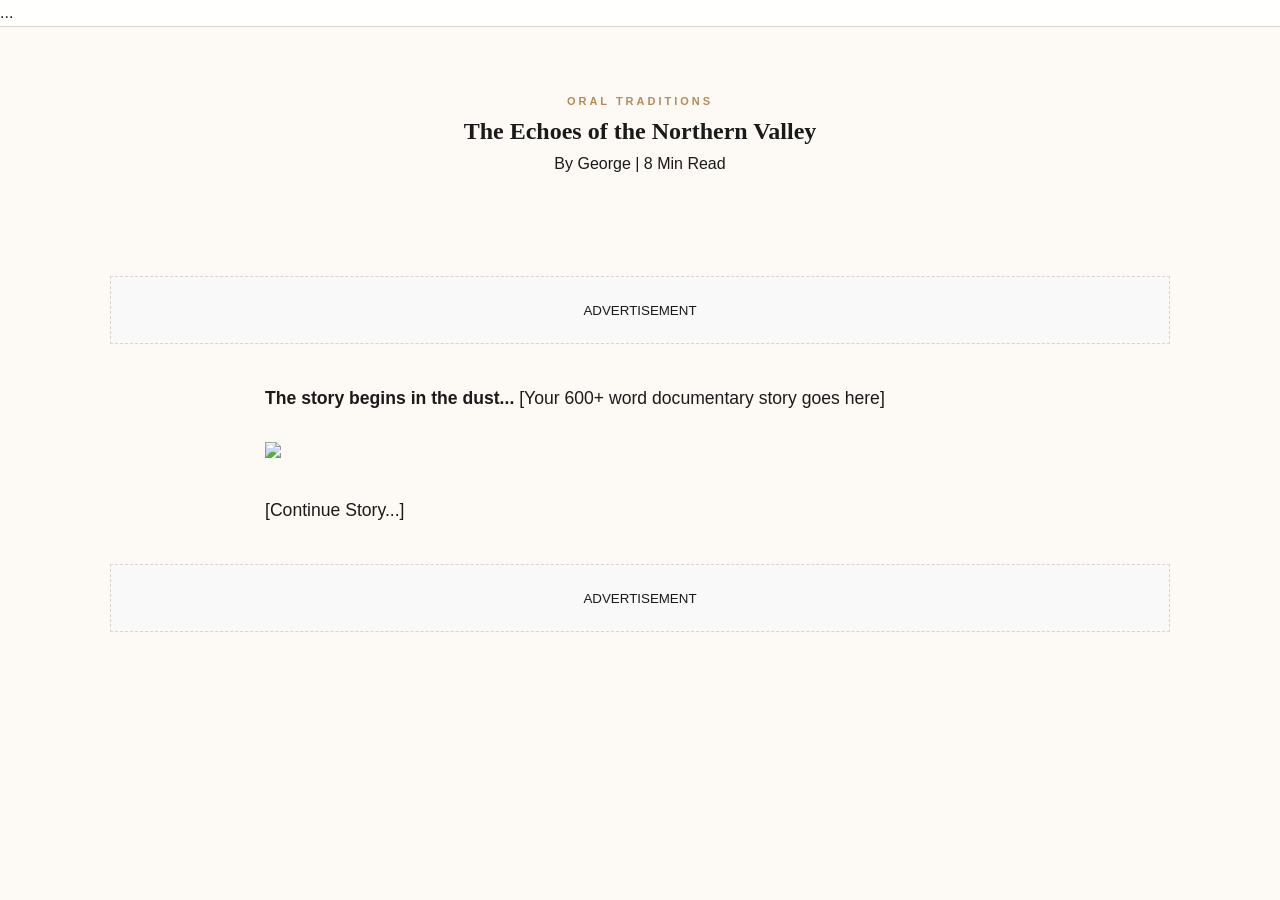
==== article.html @ 20ddc958 "Create article.html" ====
<!DOCTYPE html>
<html lang="en">
<head>
    <meta charset="UTF-8">
    <title>Article Title | Heritage Archive</title>
    <link rel="stylesheet" href="style.css">
</head>
<body>
    <header class="site-header">...</header> <article class="container">
        <header class="post-header">
            <span class="category-tag">Oral Traditions</span>
            <h1>The Echoes of the Northern Valley</h1>
            <p>By George | 8 Min Read</p>
        </header>

        <div class="ad-container">
            <small>ADVERTISEMENT</small>
            </div>

        <div class="content-body">
            <p><strong>The story begins in the dust...</strong> [Your 600+ word documentary story goes here]</p>
            
            <img src="large-image.jpg" style="width:100%; margin: 30px 0;">
            
            <p>[Continue Story...]</p>
        </div>

        <div class="ad-container">
            <small>ADVERTISEMENT</small>
            </div>
    </article>
</body>
</html>
---- style.css ----
:root {
    --bg: #fdfaf6;
    --text: #1a1a1a;
    --accent: #b38b59;
    --stone: #d6d3d1;
    --white: #ffffff;
}

* { margin: 0; padding: 0; box-sizing: border-box; }
body { background: var(--bg); color: var(--text); font-family: 'Inter', sans-serif; line-height: 1.6; }
.container { max-width: 1100px; margin: 0 auto; padding: 0 20px; }

/* Navigation */
.site-header { background: rgba(255, 255, 255, 0.95); border-bottom: 1px solid var(--stone); position: sticky; top: 0; z-index: 100; }
.nav-wrapper { display: flex; justify-content: space-between; align-items: center; height: 70px; }
.logo { font-family: 'Playfair Display', serif; font-size: 1.5rem; font-weight: bold; }
.nav-links { display: flex; list-style: none; gap: 25px; }
.nav-links a { text-decoration: none; color: var(--text); font-size: 12px; text-transform: uppercase; letter-spacing: 1px; font-weight: 600; }

/* Grid System */
.grid-container { display: grid; grid-template-columns: repeat(auto-fill, minmax(320px, 1fr)); gap: 40px; margin: 40px 0; }
.doc-card { text-decoration: none; color: inherit; }
.thumb-wrapper { position: relative; aspect-ratio: 16/9; overflow: hidden; margin-bottom: 15px; background: #eee; }
.thumb-wrapper img { width: 100%; height: 100%; object-fit: cover; transition: 0.5s; }
.doc-card:hover img { transform: scale(1.05); }

/* Article Styling */
.post-header { text-align: center; padding: 60px 0; }
h1, h2 { font-family: 'Playfair Display', serif; }
.category-tag { color: var(--accent); text-transform: uppercase; font-size: 11px; letter-spacing: 3px; font-weight: bold; }
.content-body { max-width: 750px; margin: 0 auto; font-size: 1.1rem; }
.ad-container { background: #f9f9f9; border: 1px dashed var(--stone); padding: 20px; text-align: center; margin: 40px 0; }

/* Footer */
footer { background: #1a1a1a; color: #999; padding: 60px 0; margin-top: 80px; }
footer a { color: #fff; text-decoration: none; font-size: 13px; margin-right: 15px; }
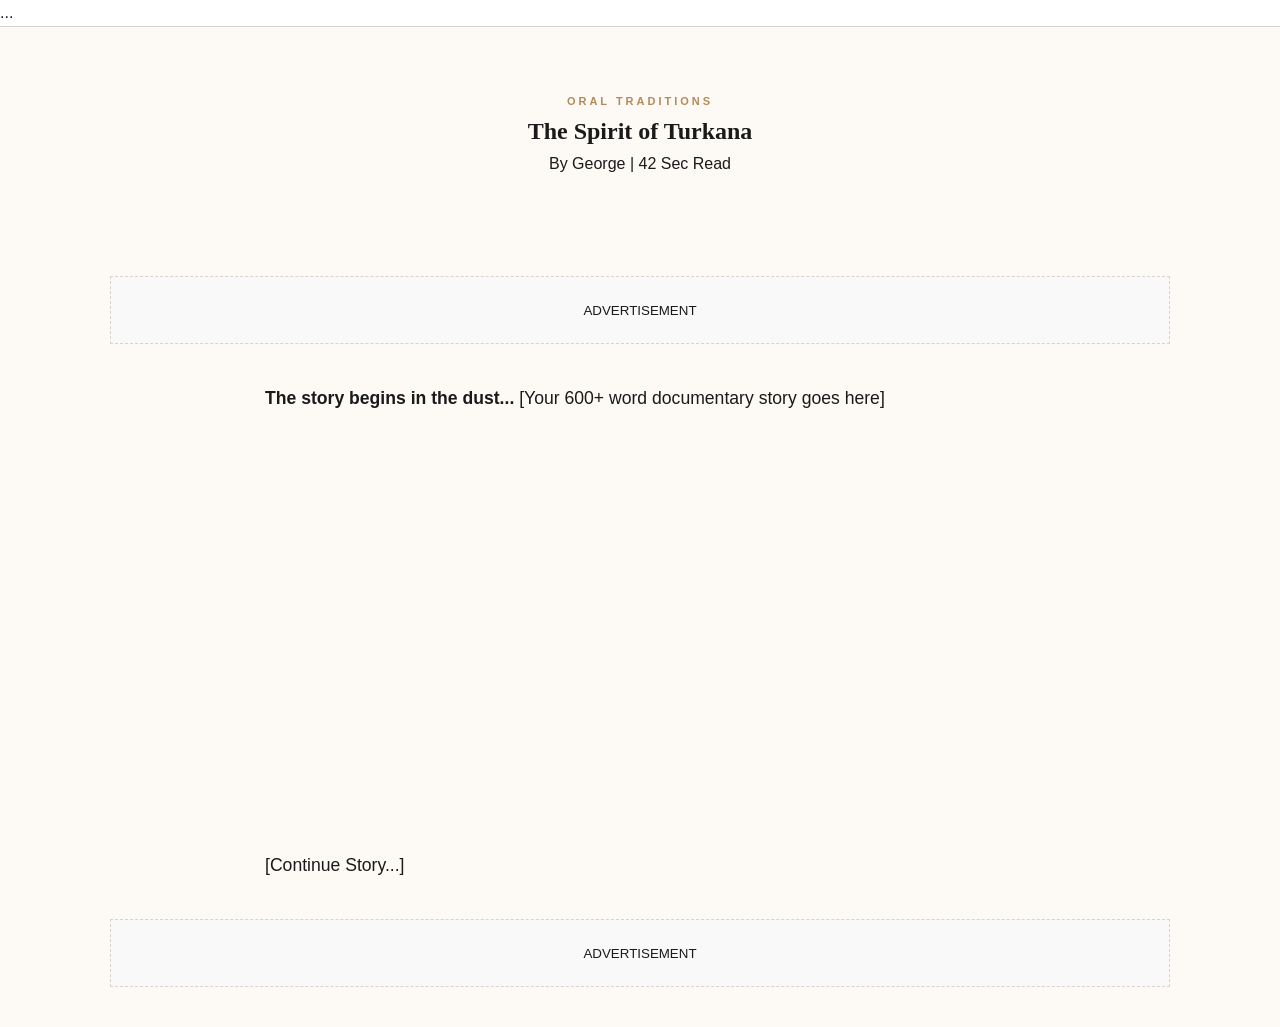
==== commit 7702755f: "Update article.html" ====
--- a/article.html
+++ b/article.html
@@ -9,8 +9,8 @@
     <header class="site-header">...</header> <article class="container">
         <header class="post-header">
             <span class="category-tag">Oral Traditions</span>
-            <h1>The Echoes of the Northern Valley</h1>
-            <p>By George | 8 Min Read</p>
+            <h1>The Spirit of Turkana</h1>
+            <p>By George | 42 Sec Read</p>
         </header>
 
         <div class="ad-container">
@@ -20,7 +20,7 @@
         <div class="content-body">
             <p><strong>The story begins in the dust...</strong> [Your 600+ word documentary story goes here]</p>
             
-            <img src="large-image.jpg" style="width:100%; margin: 30px 0;">
+           <iframe width="884" height="431" src="https://www.youtube.com/embed/T1zYcqRL2E0" title="This is the strange side of hustle #documentary " frameborder="0" allow="accelerometer; autoplay; clipboard-write; encrypted-media; gyroscope; picture-in-picture; web-share" referrerpolicy="strict-origin-when-cross-origin" allowfullscreen></iframe>
             
             <p>[Continue Story...]</p>
         </div>
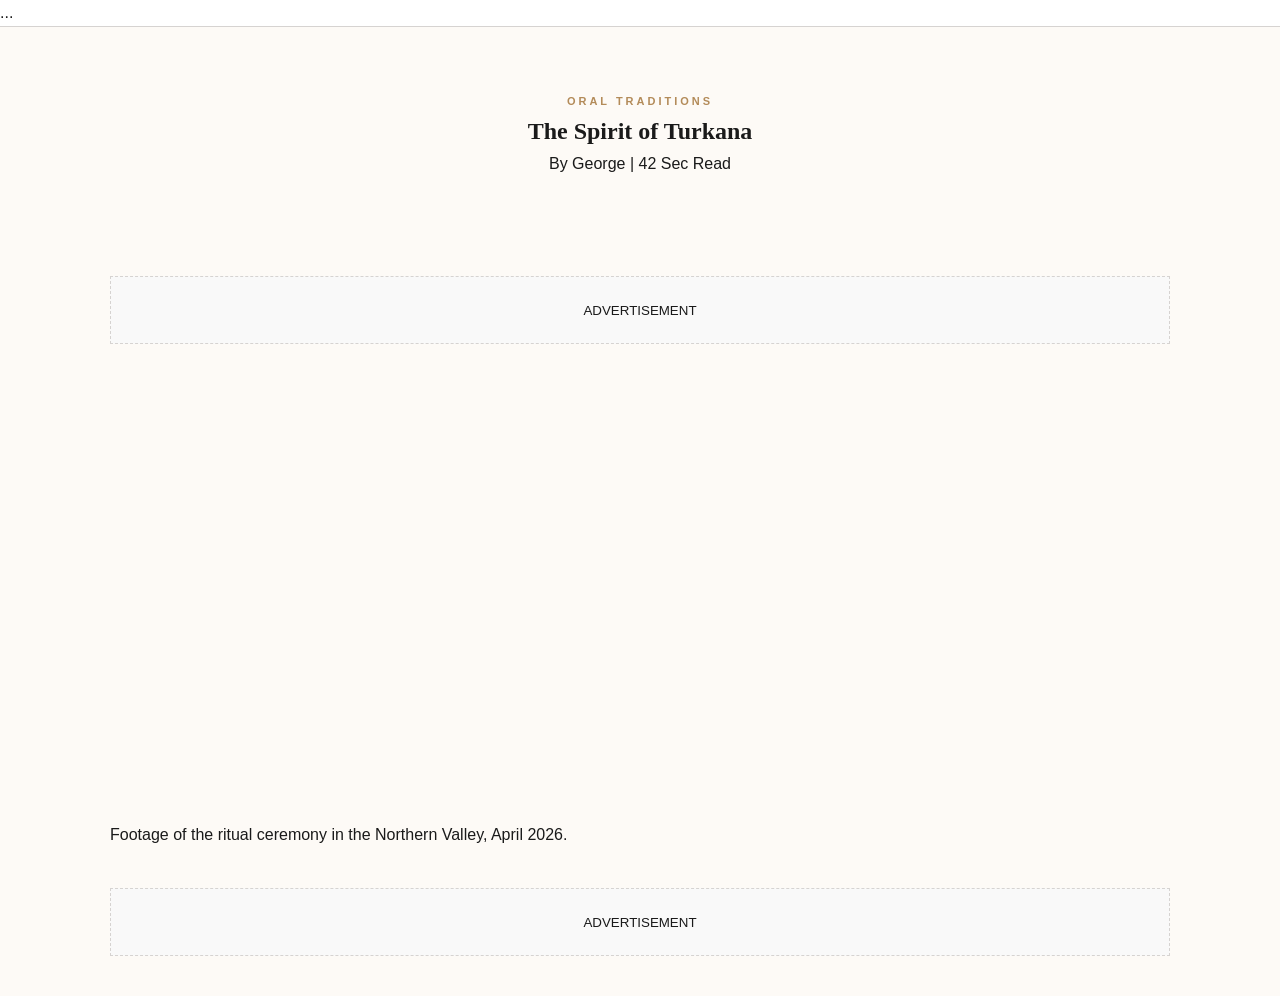
==== commit 37895b2e: "Update article.html" ====
--- a/article.html
+++ b/article.html
@@ -17,14 +17,21 @@
             <small>ADVERTISEMENT</small>
             </div>
 
-        <div class="content-body">
-            <p><strong>The story begins in the dust...</strong> [Your 600+ word documentary story goes here]</p>
+        
+<div class="video-hero">
+    <div class="video-container">
+    <iframe width="884" height="431" src="https://www.youtube.com/embed/T1zYcqRL2E0" 
+        title="This is the strange side of hustle #documentary " 
+        frameborder="0" allow="accelerometer; autoplay; clipboard-write; encrypted-media; gyroscope; 
+        picture-in-picture; web-share" referrerpolicy="strict-origin-when-cross-origin" 
+        allowfullscreen>
+        
+        </iframe>
             
-           <iframe width="884" height="431" src="https://www.youtube.com/embed/T1zYcqRL2E0" title="This is the strange side of hustle #documentary " frameborder="0" allow="accelerometer; autoplay; clipboard-write; encrypted-media; gyroscope; picture-in-picture; web-share" referrerpolicy="strict-origin-when-cross-origin" allowfullscreen></iframe>
-            
-            <p>[Continue Story...]</p>
-        </div>
-
+    </div>
+    <p class="video-caption">Footage of the ritual ceremony in the Northern Valley, April 2026.</p>
+</div>
+           
         <div class="ad-container">
             <small>ADVERTISEMENT</small>
             </div>
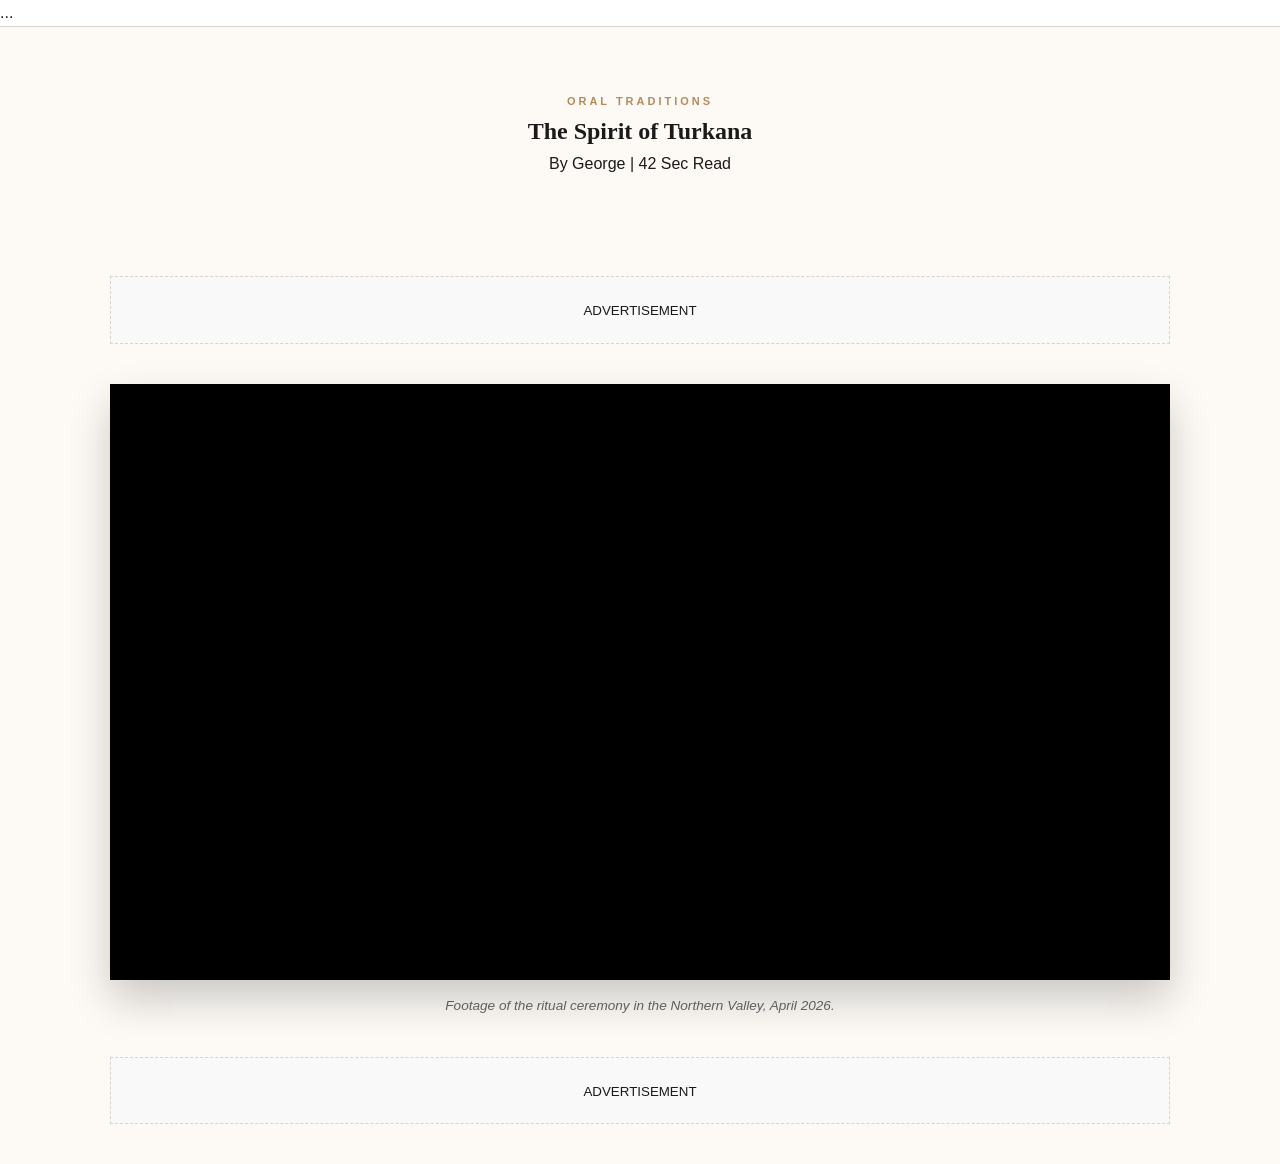
==== commit 9629d541: "Update article.html" ====
--- a/article.html
+++ b/article.html
@@ -24,7 +24,7 @@
         title="This is the strange side of hustle #documentary " 
         frameborder="0" allow="accelerometer; autoplay; clipboard-write; encrypted-media; gyroscope; 
         picture-in-picture; web-share" referrerpolicy="strict-origin-when-cross-origin" 
-        allowfullscreen>
+        allowfullscreen loading="lazy">
         
         </iframe>
             
--- a/style.css
+++ b/style.css
@@ -25,6 +25,40 @@
 .doc-card:hover img { transform: scale(1.05); }
 
 /* Article Styling */
+
+/* Responsive Video Container */
+.video-hero {
+    margin: 40px 0;
+    width: 100%;
+}
+
+.video-container {
+    position: relative;
+    padding-bottom: 56.25%; /* 16:9 Aspect Ratio */
+    height: 0;
+    overflow: hidden;
+    background: #000;
+    box-shadow: 0 20px 40px rgba(0,0,0,0.2);
+}
+
+.video-container iframe {
+    position: absolute;
+    top: 0;
+    left: 0;
+    width: 100%;
+    height: 100%;
+    border: 0;
+}
+
+.video-caption {
+    font-size: 0.85rem;
+    color: #666;
+    font-style: italic;
+    margin-top: 15px;
+    text-align: center;
+}
+
+
 .post-header { text-align: center; padding: 60px 0; }
 h1, h2 { font-family: 'Playfair Display', serif; }
 .category-tag { color: var(--accent); text-transform: uppercase; font-size: 11px; letter-spacing: 3px; font-weight: bold; }
